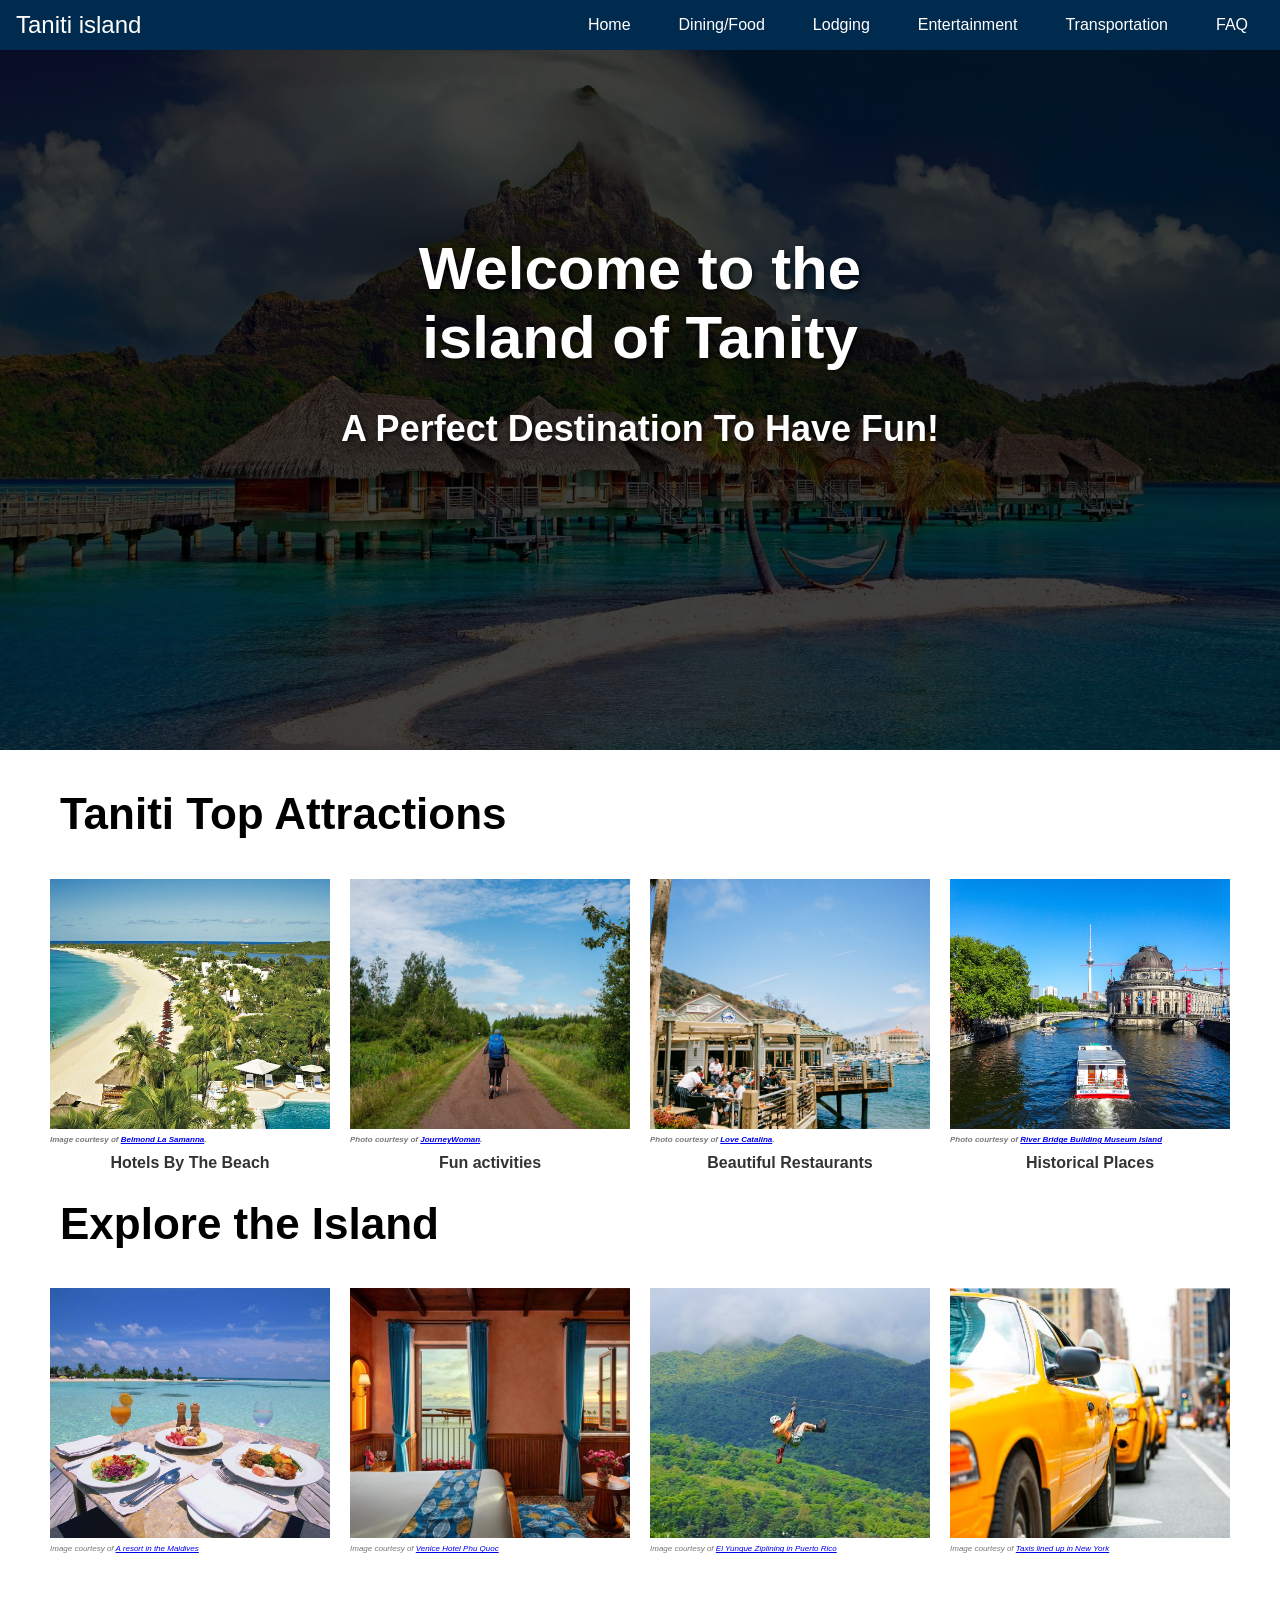
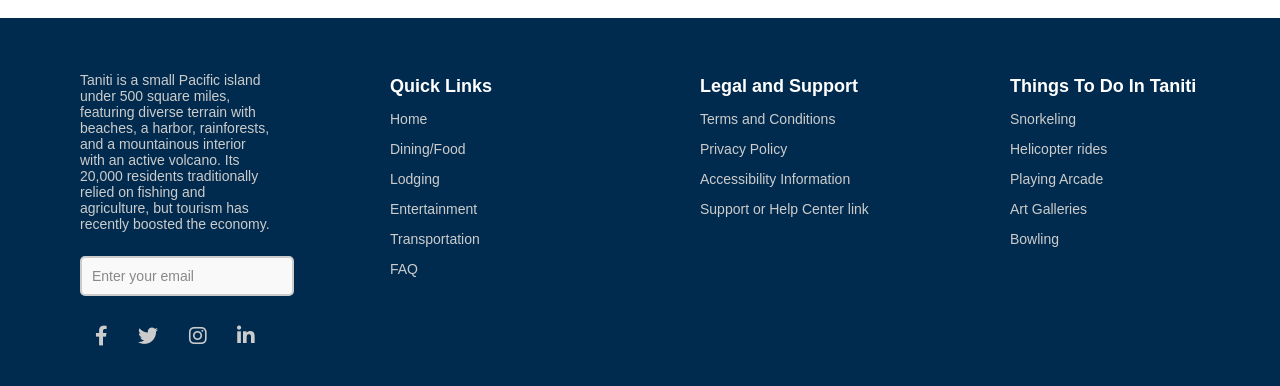
==== index.html @ e72d314b "changed the name of homepage to index.html" ====
<!DOCTYPE html>
<html>
<head>
    <meta charset="UTF-8">
    <meta name="viewport" content="width=device-width, initial-scale=1.0">
    <title>Welcome to Taniti</title>
    <!-- <link rel="icon" href="favicon.ico" type="image/x-icon">    The small icon displayed in the browser tab -->
    <link rel="stylesheet" href="homestyles.css">
    <link href="https://cdnjs.cloudflare.com/ajax/libs/font-awesome/6.0.0-beta3/css/all.min.css" rel="stylesheet">
</head>
<body>
    
    <!------------------ Navigation Section -------------------->

    <div class="navbar">
        <!-- Logo Section -->
        <a href="home.html" style="text-decoration: none; color: white;"><div class="logo">Taniti island</div></a>

        <!-- Menu Toggle Button -->
        <div class="menu-toggle" id="menu-toggle">
            <span></span>
            <span></span>
            <span></span>
        </div>

        <!-- Navigation Links -->
        <div class="nav-links" id="nav-links">
            <a href="home.html">Home</a>
            <a href="Diningfood.html">Dining/Food</a>
            <a href="Lodging.html">Lodging</a>
            <a href="Entertainment.html">Entertainment</a>
            <a href="Transportation.html">Transportation</a>
            <a href="FAQ.html">FAQ</a>
        </div>
    </div>
    <script src="script.js"></script>

    <!------------------ top Section -------------------->

    <div class="top-section">
        <div class="top-text">
            Welcome to the island of Tanity<br>
            <p>A Perfect Destination To Have Fun!</p>
        </div>
    </div>

    <!------------------ Middle Section -------------------->

    <h1>Taniti Top Attractions</h1>
    
    <div class="picture-section">
        <div class="picture-container">
            <img src="hotel.jpg" alt="La Samanna Resort" title="La Samanna: Unspoilt beaches and killer cocktails. courtesy Belmond La Samanna">
            <p class="caption">
                Image courtesy of <a href="https://www.belmond.com/hotels/north-america/caribbean/st-martin/belmond-la-samanna/" target="_blank">Belmond La Samanna</a>.
            </p>
            <p>Hotels By The Beach</p>
        </div>
        <div class="picture-container">
            <img src="walking.jpg" alt="A person walking on a scenic nature trail surrounded by greenery and blue skies, from JourneyWoman" title="Photo by JourneyWoman - Canada's PEI Island Walk">
            <p class="caption">
                Photo courtesy of <a href="https://journeywoman.com/destinations/peis-island-walk-canadas-camino-is-designed-for-shoulder-season-travel/" target="_blank">JourneyWoman</a>.
            </p>
            <p>Fun activities</p>
        </div>
        <div class="picture-container">
            <img src="restaurant.jpg" alt="A waterfront restaurant with outdoor seating, overlooking boats and a scenic harbor, from Love Catalina" title="Photo by Love Catalina - Waterfront Dining">
            <p class="caption">
                Photo courtesy of <a href="https://www.lovecatalina.com/" target="_blank">Love Catalina</a>.
            </p>
            <p>Beautiful Restaurants</p>
        </div>
        <div class="picture-container">
            <img src="museum.jpg" alt="a boat on the river next to a museum" title="Photo by nikolai_kolosov - pixabay">
            <p class="caption">
                Photo courtesy of <a href="https://pixabay.com/photos/river-bridge-building-museum-island-5825842/" target="_blank">River Bridge Building Museum Island</a>
            </p>
            <p>Historical Places</p>
        </div>
    </div>

    <h1>Explore the Island</h1>

    <div class="image-row">
        <div class="image-container">
            <img src="restaurant2.jpg" alt="A dining table with tropical food overlooking a clear turquoise beach" title="Dining by the beach on one of the world's best islands for food">
            <p class="caption">
                Image courtesy of <a href="https://milelion.com/wp-content/uploads/2019/08/Pasted-into-Review-W-Maldives-Dining4.png" target="_blank">A resort in the  Maldives</a>
            </p>
            <div class="overlay">
                <button onclick="window.location.href='Diningfood.html';" class="overlay-btn">Dining/Food</button>
            </div>
        </div>
        <div class="image-container">
            <img src="hotel1.jpg" alt="A room with a view of the ocean" title="A room with a view of the ocean">
            <p class="caption">
                Image courtesy of <a href="https://www.booking.com/hotel/vn/venice-phu-quoc-free-hon-thom-island-waterpark-cable-car.html?aid=364761&label=0114c71ff7_phu-quoc-island__&checkin=&checkout=&group_adults=1&group_children=0" target="_blank">Venice Hotel Phu Quoc</a>
            </p>
            <div class="overlay">
                <button onclick="window.location.href='Lodging.html';" class="overlay-btn">Lodging</button>
            </div>
        </div>
        <div class="image-container">
            <img src="zip-lining.jpg" alt="a person zip-lining through a forest" title="zip-lining through a forest">
            <p class="caption">
                Image courtesy of <a href="https://media.tacdn.com/media/attractions-splice-spp-674x446/11/8b/8b/69.jpg" target="_blank">El Yunque Ziplining in Puerto Rico</a>
            </p>
            <div class="overlay">
                <button onclick="window.location.href='Entertainment.html';" class="overlay-btn">Entertainment</button>
            </div>
        </div>
        <div class="image-container">
            <img src="taxi.jpg" alt="Taxis lined up in a row" title="Taxis lined up in a row">
            <p class="caption">
                Image courtesy of <a href="https://assets.website-files.com/60e3fb5c5e82984b507a6645/60ef2ff49757da0efdab6933_10-p-500.png" target="_blank">Taxis lined up in New York</a>
            </p>
            <div class="overlay">
                <button onclick="window.location.href='Transportation.html';" class="overlay-btn">Transportation</button>
            </div>
        </div>
    </div>


    <!--------------------- Footer Section ------------------->
    <div class="footer">
        <div class="footer-section">
            <p>Taniti is a small Pacific island under 500 square miles, featuring diverse terrain with beaches, a harbor, rainforests, and a mountainous interior with an active volcano. Its 20,000 residents traditionally relied on fishing and agriculture, but tourism has recently boosted the economy.</p>
            <input type="text" class="input-box" placeholder="Enter your email">
            <div class="icons">
                <i class="fab fa-facebook-f"></i>
                <i class="fab fa-twitter"></i>
                <i class="fab fa-instagram"></i>
                <i class="fab fa-linkedin-in"></i>
            </div>
        </div>
        <div class="footer-section">
            <h3>Quick Links</h3>
                <p><a href="home.html">Home</a></p>
                <p><a href="Diningfood.html">Dining/Food</a></p>
                <p><a href="Lodging.html">Lodging</a></p>
                <p><a href="Entertainment.html">Entertainment</a></p>
                <p><a href="Transportation.html">Transportation</a></p>
                <p><a href="FAQ.html">FAQ</a></p>
        </div>
        <div class="footer-section">
            <h3>Legal and Support</h3>
            <p><a href="#">Terms and Conditions</a></p>
            <p><a href="#">Privacy Policy</a></p>
            <p><a href="#">Accessibility Information</a></p>
            <p><a href="#">Support or Help Center link</a></p>
        </div>
        <div class="footer-section">
            <h3>Things To Do In Taniti</h3>
            <p><a href="#">Snorkeling</a></p>
            <p><a href="#">Helicopter rides</a></p>
            <p><a href="#">Playing Arcade</a></p>
            <p><a href="#">Art Galleries</a></p>
            <p><a href="#">Bowling</a></p>
        </div>
    </div>

</body>
</html>
---- homestyles.css ----
body {
    margin: 0;
    font-family: Arial, sans-serif;
}

/* Navbar Styles */
.navbar {
    display: flex;
    justify-content: space-between;
    align-items: center;
    padding: 0.5rem 1rem;
    background-color: #002b4e;;
    color: #fff;
    position: relative;
}

.navbar .logo {
    font-size: 1.5rem;
}

/* Navigation Links */
.nav-links {
    display: flex;
    gap: 1rem;
}

.nav-links a {
    text-decoration: none;
    color: #fff;
    padding: 0.5rem 1rem;
    transition: background-color 0.3s;
}

.nav-links a:hover {
    background-color: #008cff;
    border-radius: 5px;
}

/* Menu Toggle Button */
.menu-toggle {
    display: none;
    flex-direction: column;
    cursor: pointer;
}

.menu-toggle span {
    background-color: #fff;
    height: 3px;
    width: 25px;
    margin: 4px 0;
    transition: transform 0.3s;
}

@media (max-width: 870px) {
    .navbar .logo {
        font-size: 1.2rem;
    }
    
    .nav-links {
        display: flex;
        gap: 0.3rem;
    }
}

/* Responsive Design */
@media (max-width: 768px) {
    .menu-toggle {
        display: flex;
    }

    .nav-links {
        display: none;
        flex-direction: column;
        background-color: #333;
        position: absolute;
        top: 100%;
        right: 0;
        width: 100%;
        text-align: center;
        z-index: 1000;
    }

    .nav-links.active {
        display: flex;
    }

    .nav-links a {
        padding: 1rem;
    }
}


.top-section {
    width: 100%; /* Full width */
    height: 700px; /* Fixed height for larger screens */
    background-image: linear-gradient(rgba(0,0,0,0.75),rgba(0,0,0,0.75)),url(taniti.jpg);
    background-size: cover; /* Ensures the image covers the whole section */
    background-position: center; /* Centers the image */
    background-repeat: no-repeat; /* Prevents tiling of the image */
}

/* Adjust text styles */
.top-text {
    position: absolute; /* Position relative to the .hero-section */
    top: 40%; /* Center vertically */
    left: 50%; /* Center horizontally */
    transform: translate(-50%, -50%); /* Adjust to the exact center */
    color: white; /* Text color */
    text-align: center; /* Center align text */
    font-size: 60px; /* Adjust font size for larger screens */
    font-weight: bold; /* Make the text bold */
    text-shadow: 2px 2px 4px rgba(0, 0, 0, 0.7); /* Add a shadow for better visibility */
    padding: 20px; /* Add some padding for better readability */
    max-width: 100%; /* Prevents text from overflowing on smaller screens */
    box-sizing: border-box; /* Includes padding in width calculations */
}

.top-text p {
    font-size: 36px;
}
/* Responsive Design */
@media (max-width: 1023px) {
    .top-section {
        height: 500px; /* Reduce height for medium screens */
    }

    .top-text {
        font-size: 42px; /* Smaller text for medium screens */
        top: 35%; /* Center vertically */
    }

    .top-text p {
        font-size: 28px;
    }
    
}

@media (max-width: 768px) {
    .top-section {
        height: 400px; /* Reduce height for small screens */
    }

    .top-text {
        font-size: 36px; /* Smaller text for small screens */
        top: 25%; /* Center vertically */
    }

    .top-text p {
        font-size: 20px;
    }
}

@media (max-width: 480px) {
    .top-section {
        height: 300px; /* Reduce height for very small screens */
    }

    .top-text {
        font-size: 28px; /* Even smaller text for very small screens */
        line-height: 1.2; /* Adjust line spacing for better readability */
        top: 20%; /* Center vertically */
    }

    .top-text p {
        font-size: 16px;
    }
}


.picture-section {
    display: flex; /* Makes the containers align horizontally */
    justify-content: space-around; /* Adds space evenly around the containers */
    margin: 0px 40px; /* Adds spacing between sections */
    margin-bottom: 60px;
    flex-wrap: wrap; /* Ensures responsiveness for smaller screens */
}
.picture-container {
    width: 200px; /* Adjust as needed */
    height: 250px; /* Keep aspect ratio for square images */
    flex: 1 1 22%; /* Flexible layout for four images in a row */
    margin: 0 10px; /* Adds spacing between containers */
    text-align: center; /* Centers the text and buttons below the image */
}
.picture-container img {
    width: 100%; /* Makes the image responsive */
    height: 100%; /* Ensures the image fills the container */
    object-fit: cover; /* Ensures the image scales without distortion */
    cursor: pointer;
}

.picture-container .caption {
    font-size: 0.5em;
    color: #777;
    margin-top: 2px;
    font-style: italic;
    text-align: left;
}

.picture-container img:hover {
    transform: scale(1.05); /* Slight zoom effect on hover */
}
.picture-container p {
    margin-top: 10px;
    font-size: 16px; /* Adjust text size */
    color: #333; /* Text color */
    font-weight: bold;
}

h1 {
    padding: 10px 60px;
    font-size: 44px;
}


@media (max-width: 750px) {
    .picture-section {
        display: flex;
        flex-direction: column; /* Align items vertically */
    }

    .picture-container {
        width: 90%; /* Adjust as needed */
        margin: 20px auto;
        height: 300px; /* Keep aspect ratio for square images */
        flex: 1 1 22%; /* Flexible layout for four images in a row */
        text-align: center; /* Centers the text and buttons below the image */
    }
    .picture-container img {
        width: 100%; /* Makes the image responsive */
        height: 100%; /* Ensures the image fills the container */
        object-fit: cover; /* Ensures the image scales without distortion */
        cursor: pointer;
    }
}

.image-row {
    display: flex; /* Makes the containers align horizontally */
    justify-content: space-around; /* Adds space evenly around the containers */
    margin: 20px 40px; /* Adds spacing between sections */
    margin-bottom: 80px;
    flex-wrap: wrap; /* Ensures responsiveness for smaller screens */
}

.image-container {
    position: relative; /* Enables positioning of overlay text */
    width: 200px; /* Adjust as needed */
    height: 250px; /* Keep aspect ratio for square images */
    flex: 1 1 22%; /* Flexible layout for four images in a row */
    margin: 0 10px; /* Adds spacing between containers */
    text-align: center; /* Centers the text and buttons below the image */
}

.image-container img {
    width: 100%; /* Makes the image responsive */
    height: 100%; /* Ensures the image fills the container */
    object-fit: cover; /* Ensures the image scales without distortion */
    cursor: pointer;
}

.image-container .caption {
    font-size: 0.5em;
    color: #777;
    margin-top: 2px;
    font-style: italic;
    text-align: left;
}

.overlay {
    position: absolute; /* Positions overlay over image */
    top: 0;
    left: 0;
    width: 100%;
    height: 100%;
    background-color: rgba(0, 0, 0, 0); /* Initial transparent overlay */
    transition: background-color 0.5s ease; /* Smooth transition for overlay */
    cursor: pointer;
    display: flex;
    flex-direction: column;
    justify-content: center;
    align-items: center;
    opacity: 0; /* Hide overlay initially */
}

.image-container:hover .overlay {
    background-color: rgba(0, 0, 0, 0.6); /* Dark overlay on hover */
    opacity: 1; /* Show overlay on hover */
}

.overlay-text {
    position: absolute; /* Positions text over the image */
    top: 80%; /* Centers text vertically */
    left: 50%; /* Centers text horizontally */
    transform: translate(-50%, -50%); /* Adjusts the exact centering */
    color: white; /* Text color */
    font-size: 16px; /* Font size of the text */
    font-weight: bold; /* Makes text bold */
    text-shadow: 2px 2px 4px rgba(0, 0, 0, 0.6); /* Adds shadow for readability */
    text-align: center; /* Centers multiline text */
}

.overlay-btn {
    padding: 8px 16px;
    font-size: 14px;
    color: white;
    background-color: #0056b3;
    border: none;
    border-radius: 0px;
    cursor: pointer;
    transition: background-color 0.3s ease;
    margin-top: 40%;
}

.overlay-btn:hover {
    background-color: #008cff;
}

.image-container:hover .overlay {
    background-color: rgba(0, 0, 0, 0.6);
}

/* Button Container */
.see-more-container {
    text-align: right; /* Align the button to the right */
    margin: 20px 70px 40px 0px; /* Add some margin for spacing */
}

@media (max-width: 750px) {
    .image-row {
        display: flex;
        flex-direction: column; /* Align items vertically */
    }

    .image-container {
        width: 90%; /* Adjust as needed */
        margin: 20px auto;
    }

    .overlay {
        opacity: 1;
    }
}

.footer {
    display: flex;
    justify-content: space-between; /* Distribute sections horizontally */
    padding: 40px 20px;
    background-color: #002b4e; /* Dark background */
    color: white;
    max-height: 850px;
}
.footer .footer-section {
    width: 100%;
    padding: 0 60px;
}

.footer .footer-section h3 {
    font-size: 18px;
    margin-bottom: 10px;
}
.footer .footer-section p, 
.footer .footer-section a {
    font-size: 14px;
    color: #ccc; /* Light text color */
    text-decoration: none;
}
.footer .footer-section a:hover {
    color: white; /* Hover effect on links */
}

.footer .footer-section .input-box {
    width: 100%; /* Full width of the section */
    padding: 10px;
    margin-top: 10px;
    border: 2px solid #ccc; /* Light border */
    border-radius: 5px; /* Rounded corners */
    background-color: #f9f9f9; /* Light background for the input */
    color: #333; /* Dark text color */
    font-size: 14px;
}

.footer .footer-section .input-box::placeholder {
    color: #888; /* Light grey placeholder text */
}

.footer .footer-section .icons {
    display: flex;
    justify-content: space-around; /* Space out icons */
    margin-top: 30px;
}
.footer .footer-section .icons i {
    font-size: 20px;
    color: #ccc; /* Light icon color */
    cursor: pointer;
}
.footer .footer-section .icons i:hover {
    color: white; /* Hover effect on icons */
}

/* Responsive Design: Stack footer sections on smaller screens */

@media (max-width: 1100px) {
    .footer .footer-section {
        width: 100%;
        padding: 0 30px;
    }
}

@media (max-width: 950px) {
    .footer .footer-section {
        width: 100%;
        padding: 0 20px;
    }
}

@media (max-width: 768px) {
    .footer {
        flex-direction: column; /* Stack sections vertically */
        align-items: center;
    }
    .footer .footer-section {
        width: 90%; /* Make sections full width */
        margin-bottom: 20px; /* Add space between sections */
    }

    .footer .footer-section .input-box {
        max-width: 700px; /* Full width of the section */
    }

    .footer .footer-section .icons {
        justify-content: center; /* Center icons */
        margin-top: 20px;
        gap: 10px;
    }
}
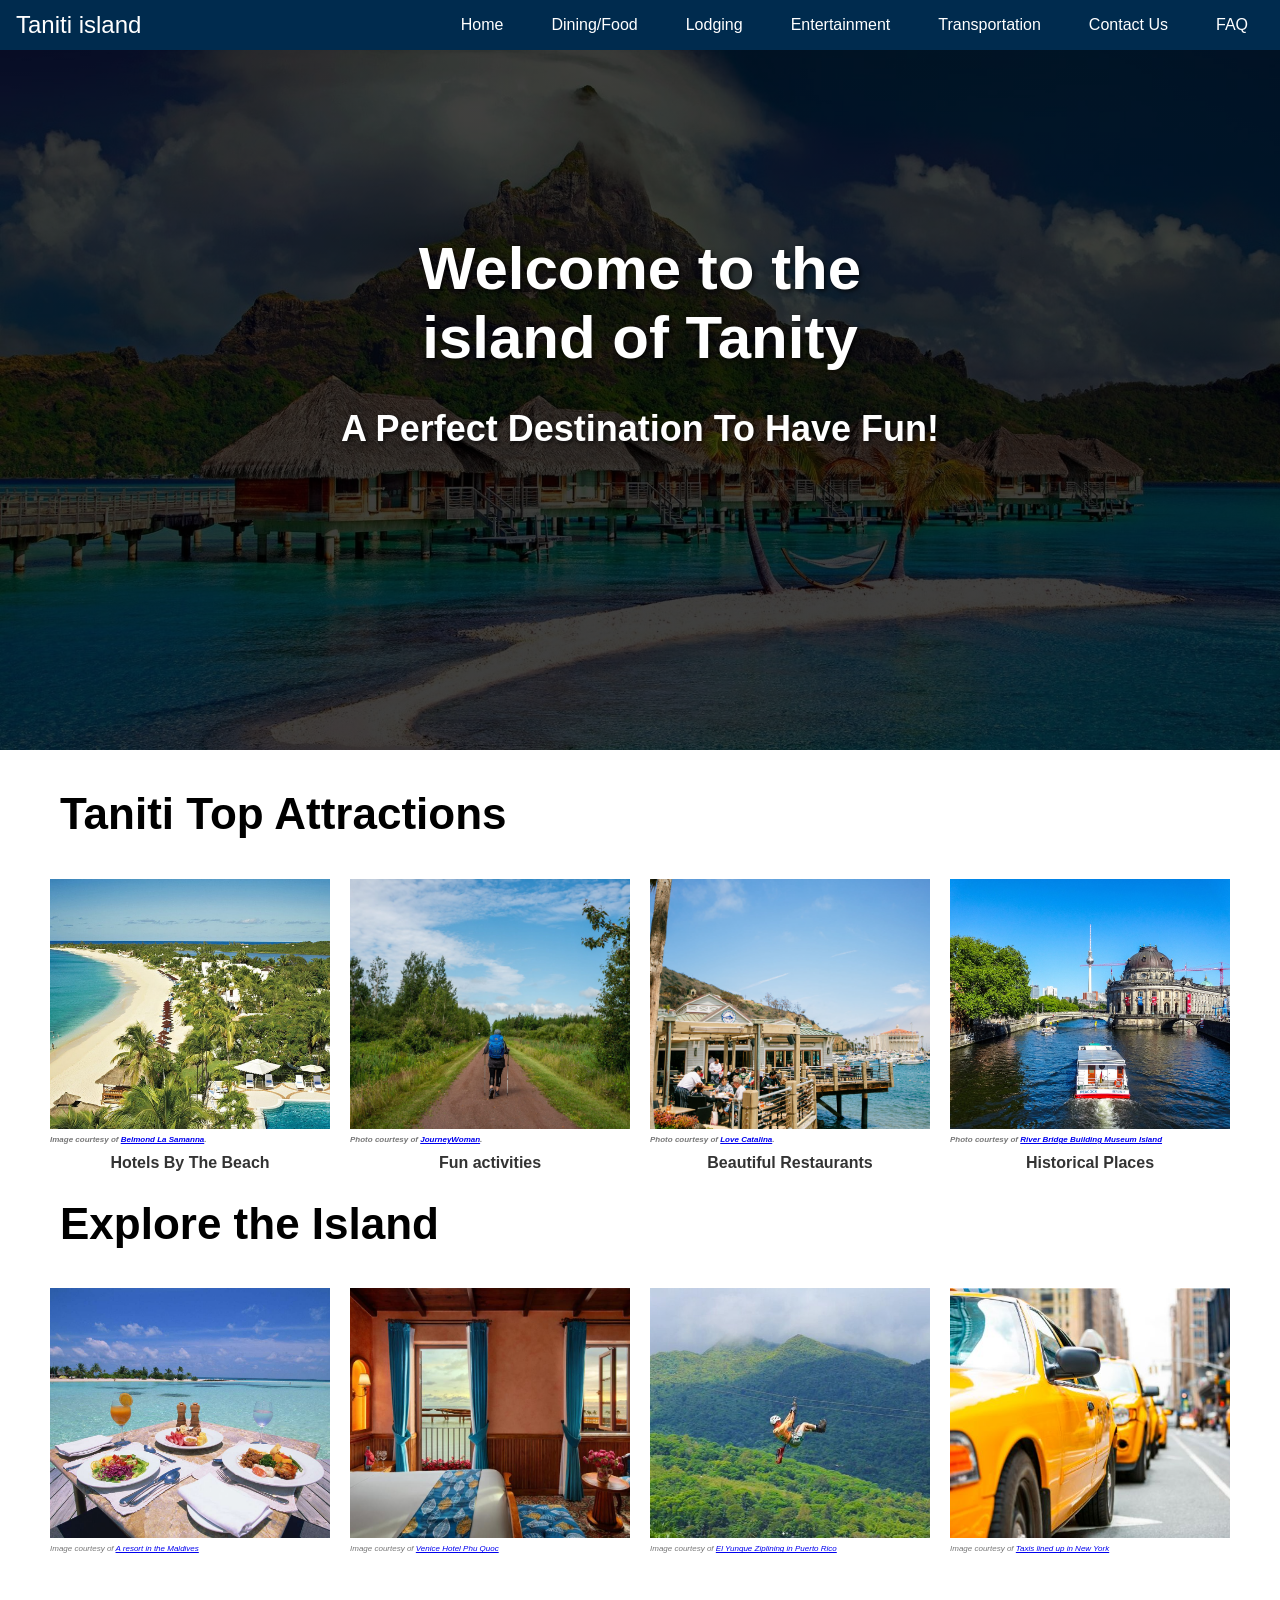
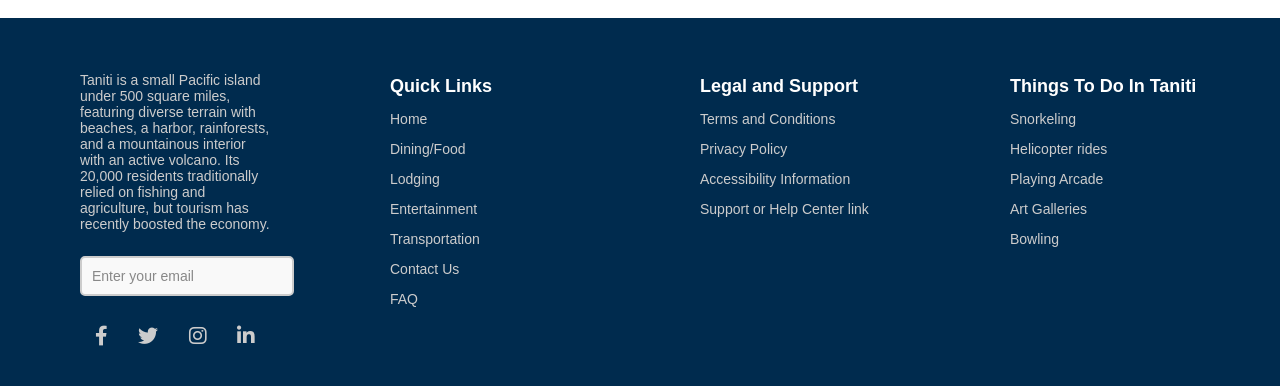
==== commit f63c58f1: "updated code" ====
--- a/index.html
+++ b/index.html
@@ -14,7 +14,7 @@
 
     <div class="navbar">
         <!-- Logo Section -->
-        <a href="home.html" style="text-decoration: none; color: white;"><div class="logo">Taniti island</div></a>
+        <a href="index.html" style="text-decoration: none; color: white;"><div class="logo">Taniti island</div></a>
 
         <!-- Menu Toggle Button -->
         <div class="menu-toggle" id="menu-toggle">
@@ -25,11 +25,12 @@
 
         <!-- Navigation Links -->
         <div class="nav-links" id="nav-links">
-            <a href="home.html">Home</a>
+            <a href="index.html">Home</a>
             <a href="Diningfood.html">Dining/Food</a>
             <a href="Lodging.html">Lodging</a>
             <a href="Entertainment.html">Entertainment</a>
             <a href="Transportation.html">Transportation</a>
+            <a href="Contactus.html">Contact Us</a>
             <a href="FAQ.html">FAQ</a>
         </div>
     </div>
@@ -135,11 +136,12 @@
         </div>
         <div class="footer-section">
             <h3>Quick Links</h3>
-                <p><a href="home.html">Home</a></p>
+                <p><a href="index.html">Home</a></p>
                 <p><a href="Diningfood.html">Dining/Food</a></p>
                 <p><a href="Lodging.html">Lodging</a></p>
                 <p><a href="Entertainment.html">Entertainment</a></p>
                 <p><a href="Transportation.html">Transportation</a></p>
+                <p><a href="Contactus.html">Contact Us</a></p>
                 <p><a href="FAQ.html">FAQ</a></p>
         </div>
         <div class="footer-section">
--- a/homestyles.css
+++ b/homestyles.css
@@ -219,7 +219,7 @@
     }
 
     .picture-container {
-        width: 90%; /* Adjust as needed */
+        width: 100%; /* Adjust as needed */
         margin: 20px auto;
         height: 300px; /* Keep aspect ratio for square images */
         flex: 1 1 22%; /* Flexible layout for four images in a row */
@@ -331,13 +331,22 @@
     }
 
     .image-container {
-        width: 90%; /* Adjust as needed */
+        width: 100%; /* Adjust as needed */
         margin: 20px auto;
     }
 
     .overlay {
         opacity: 1;
     }
+
+    .image-container:hover .overlay {
+        background-color: transparent;
+    }
+
+    .overlay-btn {
+        margin-top: 30%;
+    }
+
 }
 
 .footer {
@@ -346,7 +355,7 @@
     padding: 40px 20px;
     background-color: #002b4e; /* Dark background */
     color: white;
-    max-height: 850px;
+    max-height: 900px;
 }
 .footer .footer-section {
     width: 100%;
